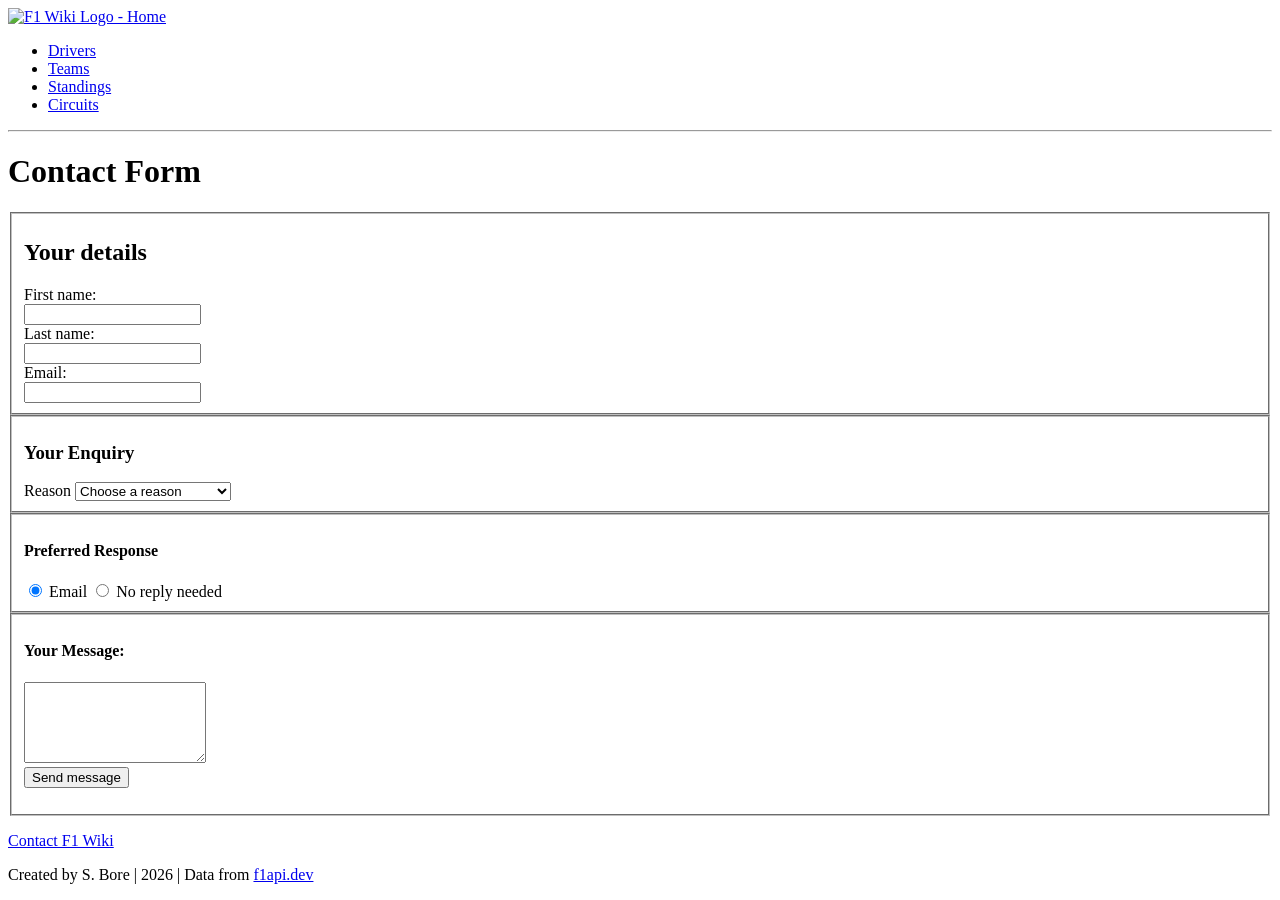
==== contactUs.html @ 333a7b21 "Add files via upload" ====
<!DOCTYPE html>
<html lang="en">

<head>
    <title>Formula1-Wiki: Contact Us</title>
    <meta charset="UTF-8" />
    <meta name="viewport" content="width=device-width, initial-scale=1" />
    <link rel="stylesheet" href="styles.css">
</head>

<body>

    <header class="header">
        <a href="index.html" class="logo">
            <img src="images/f1_logo.png" alt="F1 Wiki Logo - Home" />
        </a>
    </header>

       <!-- Main navigation shared across the sites information pages -->
    <nav aria-label="Main">
        <ul>
            <li><a href="f1_drivers.html">Drivers</a></li>
            <li><a href="f1_teams.html">Teams</a></li>
            <li><a href="f1_standings.html">Standings</a></li>
            <li><a href="f1_circuits.html">Circuits</a></li>
        </ul>
    </nav>
    <hr>
    <main>
        <h1>Contact Form</h1>

        <!-- Form used to collect data -->
        <!-- Reference: https://www.w3schools.com/html/html_forms.asp -->
        <form id="contact_form" method="post" action="#">
            <fieldset>
                <h2>Your details</h2>

                <!-- Each label set to match related input id and the required enables the validation before submission -->
                <!-- Reference: https://www.w3schools.com/tags/tag_input.asp -->
                <label for="fname">First name:</label><br>
                <input type="text" id="fname" name="fname" required><br>

                <label for="lname">Last name:</label><br>
                <input type="text" id="lname" name="lname" required><br>

                <!-- Type email used to check value is/appears to be an email address -->
                <label for="email">Email:</label><br>
                <input type="email" id="email" name="email" required><br>
            </fieldset>

            <fieldset>
                <h3>Your Enquiry</h3>
                <label for="reason">Reason</label>
                <select id="reason" name="reason" required>
                    <option value="">Choose a reason</option>
                    <option>Feedback</option>
                    <option>Report an Error</option>
                    <option>Suggest new Features</option>
                    <option>General Enquiry</option>
                </select>
            </fieldset>

            <fieldset>
                <h4>Preferred Response</h4>
                <!-- Set radio buttons to same name so only one option can be selected -->
                 <!-- Referrence: https://www.w3schools.com/html/html_form_input_types.asp -->
                <label><input type="radio" name="reply" value="email" checked> Email</label>
                <label><input type="radio" name="reply" value="none"> No reply needed</label>
            </fieldset>

            <fieldset>
                <h4>Your Message:</h4>
                <textarea name="CONTACT_US_DETAIL" rows="5" cols="20" id="CONTACT_US_DETAIL"
                    class="form"></textarea><br>

                <button type="submit">Send message</button>
                <!-- Role=status so annouces message to assistive tech -->
                <p id="form_status" role="status"></p>
            </fieldset>
        </form>
    </main>

    <script>
        const form = document.getElementById("contact_form");
        const formStatus = document.getElementById("form_status");

        // Listen for the form submit event
        // preventDefault stops browser from moving away from page
        // Reference: https://www.w3schools.com/jsref/event_preventdefault.asp
        form.addEventListener("submit", e => {
            e.preventDefault();

            // Read first name from form and show confirmation message
            // Example only as not linked to a server so doesn't send/store an email
            formStatus.textContent = "Thanks " + form.elements.fname.value + ", your message has been sent.";
            
            // Clears/resets form
            // Reference: https://www.w3schools.com/jsref/met_form_reset.asp
            form.reset()
        });
    </script>

    <footer>
        <p><a href="contactUs.html">Contact F1 Wiki</a></p>
        <p>Created by S. Bore | 2026 | Data from
            <a href="https://f1api.dev">f1api.dev</a>
        </p>
    </footer>
</body>

</html>
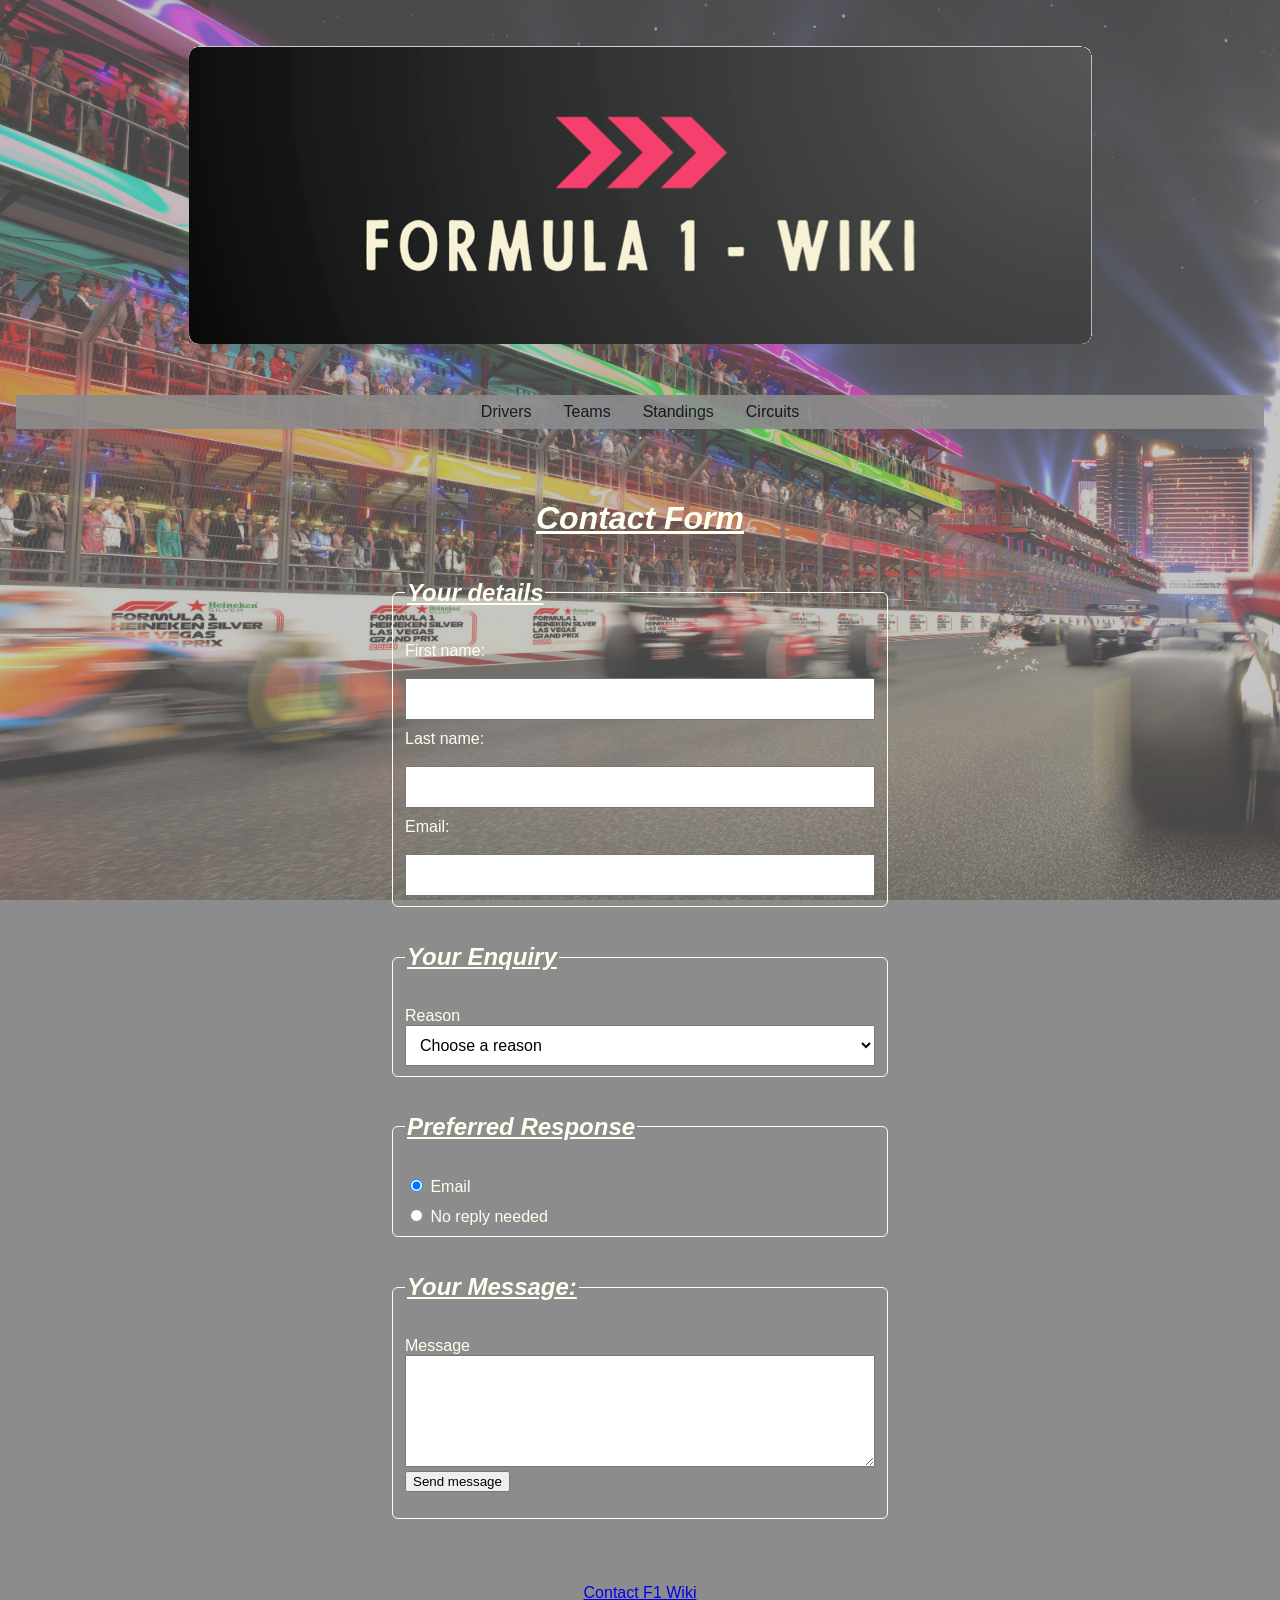
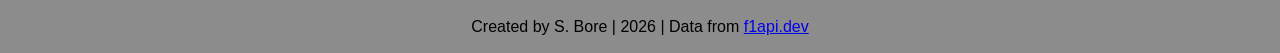
==== commit c34b0253: "Add files via upload" ====
--- a/contactUs.html
+++ b/contactUs.html
@@ -16,7 +16,7 @@
         </a>
     </header>
 
-       <!-- Main navigation shared across the sites information pages -->
+    <!-- Main navigation shared across the sites information pages -->
     <nav aria-label="Main">
         <ul>
             <li><a href="f1_drivers.html">Drivers</a></li>
@@ -33,7 +33,9 @@
         <!-- Reference: https://www.w3schools.com/html/html_forms.asp -->
         <form id="contact_form" method="post" action="#">
             <fieldset>
-                <h2>Your details</h2>
+                <legend>
+                    <h2>Your details</h2>
+                </legend>
 
                 <!-- Each label set to match related input id and the required enables the validation before submission -->
                 <!-- Reference: https://www.w3schools.com/tags/tag_input.asp -->
@@ -49,7 +51,9 @@
             </fieldset>
 
             <fieldset>
-                <h3>Your Enquiry</h3>
+                <legend>
+                    <h2>Your Enquiry</h2>
+                </legend>
                 <label for="reason">Reason</label>
                 <select id="reason" name="reason" required>
                     <option value="">Choose a reason</option>
@@ -61,15 +65,20 @@
             </fieldset>
 
             <fieldset>
-                <h4>Preferred Response</h4>
+                <legend>
+                    <h2>Preferred Response</h2>
+                </legend>
                 <!-- Set radio buttons to same name so only one option can be selected -->
-                 <!-- Referrence: https://www.w3schools.com/html/html_form_input_types.asp -->
+                <!-- Reference: https://www.w3schools.com/html/html_form_input_types.asp -->
                 <label><input type="radio" name="reply" value="email" checked> Email</label>
                 <label><input type="radio" name="reply" value="none"> No reply needed</label>
             </fieldset>
 
             <fieldset>
-                <h4>Your Message:</h4>
+                <legend>
+                    <h2>Your Message:</h2>
+                </legend>
+                <label for="CONTACT_US_DETAIL">Message</label>
                 <textarea name="CONTACT_US_DETAIL" rows="5" cols="20" id="CONTACT_US_DETAIL"
                     class="form"></textarea><br>
 
@@ -93,7 +102,7 @@
             // Read first name from form and show confirmation message
             // Example only as not linked to a server so doesn't send/store an email
             formStatus.textContent = "Thanks " + form.elements.fname.value + ", your message has been sent.";
-            
+
             // Clears/resets form
             // Reference: https://www.w3schools.com/jsref/met_form_reset.asp
             form.reset()
--- a/styles.css
+++ b/styles.css
@@ -0,0 +1,271 @@
+/* ---- Basic Style ---- */
+
+* {
+    box-sizing: border-box;
+}
+
+body {
+    min-height: 100vh;
+    display: flex;
+    margin: 0;
+    font-family: 'Segoe UI', Tahoma, Geneva, Verdana, sans-serif;
+    background: #8c8c8c;
+    isolation: isolate;
+    padding: 0 16px;
+    flex-direction: column;
+}
+
+body::before {
+    position: fixed;
+    content: "";
+    inset: 0;
+    background: url('images/f1_wallpaper_start_finish.jpg') center / cover no-repeat;
+    opacity: 50%;
+    z-index: -1;
+}
+
+
+
+
+/* ---- Header and Nav ---- */
+
+.header {
+    display: flex;
+    flex-direction: column;
+    align-items: center;
+    padding: 10px 6px;
+}
+
+.header a.logo {
+    display: block;
+    line-height: 0;
+}
+
+.header img {
+    display: block;
+    height: 100%;
+    width: 100%;
+    object-fit: cover;
+    object-position: center;
+}
+
+.header a.logo:hover img {
+    filter: brightness(1.5)
+}
+
+nav ul {
+    flex-wrap: wrap;
+    list-style-type: none;
+    margin: 0;
+    padding: 8px;
+    overflow: hidden;
+    background-color: #8c8c8c;
+    opacity: 90%;
+    display: flex;
+    justify-content: center;
+}
+
+nav a {
+    padding: 10px 8px;
+    color: #111;
+    text-decoration: none;
+    border-radius: 6px;
+
+}
+
+nav a:hover {
+    background: #111;
+    color: ivory;
+}
+
+
+
+
+/* ---- Main Area ---- */
+
+main {
+    flex: 1;
+    width: 100%;
+    max-width: 1000px;
+    margin: 16px auto;
+    padding: 16px;
+    text-align: center;
+    color: ivory;
+    border-radius: 10px;
+}
+
+h1,
+h2 {
+    text-align: center;
+    text-decoration-line: underline;
+    font-style: italic;
+    color: ivory;
+}
+
+
+
+
+/* ---- Cards: Designed for one column on mobile phones, two from 700px upwards ---- */
+
+.cards {
+    display: grid;
+    grid-template-columns: 1fr;
+    gap: 20px;
+    color: #111;
+    font-style: normal;
+}
+
+.card {
+    background: #e7e7e7;
+    opacity: 90%;
+    border-radius: 10px;
+    padding: 16px;
+    text-align: center;
+    color: #111;
+    font-style: normal;
+}
+
+.card h2 {
+    text-decoration: none;
+    font-style: normal;
+}
+
+.card details {
+    margin: 4px 0;
+}
+
+.helmet img {
+    display: block;
+    margin: 0 auto;
+    width: 100%;
+    max-width: 330px;
+    height: auto;
+    mix-blend-mode: multiply;
+}
+
+.teams {
+    width: 100%;
+    height: 200px;
+    display: flex;
+    justify-content: center;
+    align-items: center;
+    overflow: hidden;
+}
+
+.teams img {
+    display: block;
+    max-width: 100%;
+    max-height: 100%;
+    width: auto;
+    height: auto;
+    object-fit: contain;
+}
+
+#q {
+    max-width: 400px;
+}
+
+@media (min-width: 700px) {
+    nav a {
+        padding: 10px 16px;
+    }
+
+    .cards {
+        grid-template-columns: repeat(2, minmax(0, 350px));
+        justify-content: center;
+    }
+}
+
+
+
+
+/* ---- Tables ---- */
+
+.standings-wrap {
+    max-width: 900px;
+    margin: 20px auto;
+    overflow-x: auto;
+}
+
+.standings {
+    width: 100%;
+    border-collapse: collapse;
+    background: #fff;
+    color: #111;
+}
+
+.standings th,
+.standings td {
+    padding: 10px 14px;
+    border-bottom: 1px solid #ddd;
+    text-align: center;
+    color: #111;
+}
+
+tbody tr:nth-child(even) {
+    background: #f3f3f3;
+}
+
+
+
+
+/* ---- Forms ---- */
+
+form {
+    max-width: 500px;
+    margin: 0 auto;
+    text-align: left;
+}
+
+fieldset {
+    margin-bottom: 16px;
+    border: 1px solid ivory;
+    border-radius: 6px;
+}
+
+label {
+    display: block;
+    margin-top: 10px;
+}
+
+input,
+select,
+textarea {
+    width: 100%;
+    padding: 10px;
+    font: inherit
+}
+
+input[type="radio"] {
+    width: auto;
+}
+
+input[type="email"]:focus:invalid {
+    outline: 2px solid crimson;
+}
+
+
+
+
+/* ---- Links and Focus  ---- */
+
+a[target="_blank"]::after {
+    content: " \2197";
+}
+
+:focus-visible {
+    outline: 2px solid crimson;
+    outline-offset: 2px;
+}
+
+
+
+
+/* ----Footer---- */
+
+footer {
+    margin: auto -16px;
+    padding: 1px;
+    text-align: center;
+    background: #8c8c8c;
+}
